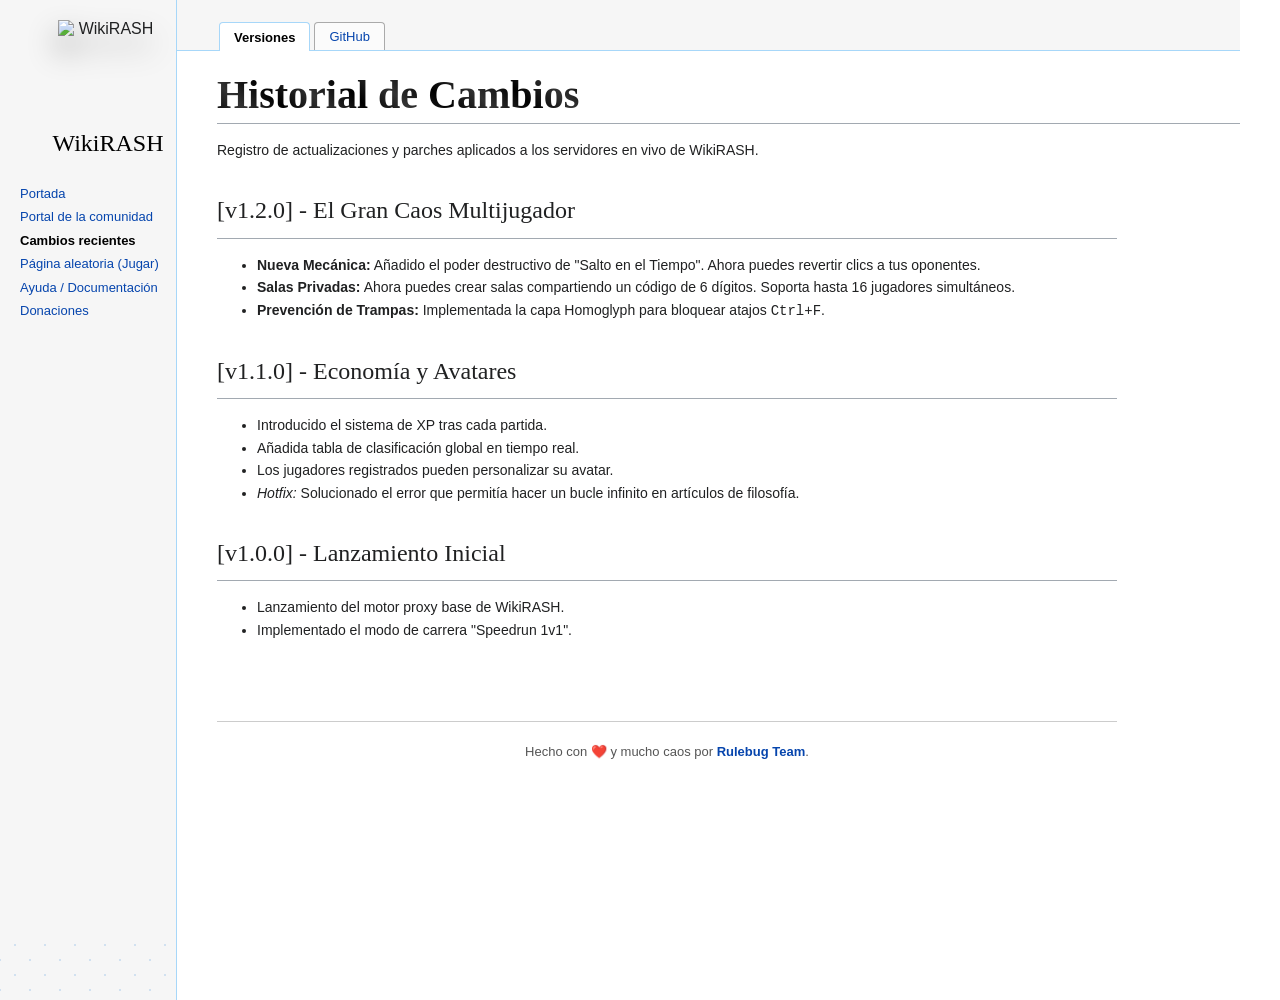
==== changelog.html @ 6174f943 "Add files via upload" ====
<!DOCTYPE html>
<html lang="es">
<head>
  <meta charset="UTF-8">
  <meta name="viewport" content="width=device-width, initial-scale=1.0">
  <title>Cambios Recientes - WikiRASH</title>
  <link rel="stylesheet" href="style.css">
</head>
<body>
  
  <nav class="vector-sidebar">
    <div class="sidebar-logo">
      <img src="https://wikirash.onrender.com/logo.png" alt="WikiRASH" />
      <span>WikiRASH</span>
    </div>
    <ul class="sidebar-menu">
      <li class="glitch-link"><a href="index.html">Portada</a></li>
      <li><a href="comunidad.html">Portal de la comunidad</a></li>
      <li><a href="changelog.html" style="font-weight:bold; color:black;">Cambios recientes</a></li>
      <li class="wobble"><a href="https://wikirash.onrender.com/" target="_blank">Página aleatoria (Jugar)</a></li>
      <li><a href="docs.html">Ayuda / Documentación</a></li>
      <li><a href="https://buymeacoffee.com/rulebug" target="_blank" rel="noopener noreferrer">Donaciones</a></li>
    </ul>
  </nav>

  <main class="vector-main">
    <div class="vector-tabs">
      <ul>
        <li class="selected"><span>Versiones</span></li>
        <li class="shake"><a href="https://github.com" target="_blank">GitHub</a></li>
      </ul>
    </div>
    
    <header class="article-header">
      <h1 class="chaotic-title" style="font-size: 40px; animation: none; text-shadow: none;">Historial de Cambios</h1>
      <div class="hr-line"></div>
    </header>

    <div class="article-body">
      <p>Registro de actualizaciones y parches aplicados a los servidores en vivo de WikiRASH.</p>

      <h2>[v1.2.0] - El Gran Caos Multijugador</h2>
      <div class="hr-line"></div>
      <ul>
        <li><b>Nueva Mecánica:</b> Añadido el poder destructivo de "Salto en el Tiempo". Ahora puedes revertir clics a tus oponentes.</li>
        <li><b>Salas Privadas:</b> Ahora puedes crear salas compartiendo un código de 6 dígitos. Soporta hasta 16 jugadores simultáneos.</li>
        <li><b>Prevención de Trampas:</b> Implementada la capa Homoglyph para bloquear atajos <code>Ctrl+F</code>.</li>
      </ul>

      <h2>[v1.1.0] - Economía y Avatares</h2>
      <div class="hr-line"></div>
      <ul>
        <li>Introducido el sistema de XP tras cada partida.</li>
        <li>Añadida tabla de clasificación global en tiempo real.</li>
        <li>Los jugadores registrados pueden personalizar su avatar.</li>
        <li><i>Hotfix:</i> Solucionado el error que permitía hacer un bucle infinito en artículos de filosofía.</li>
      </ul>

      <h2>[v1.0.0] - Lanzamiento Inicial</h2>
      <div class="hr-line"></div>
      <ul>
        <li>Lanzamiento del motor proxy base de WikiRASH.</li>
        <li>Implementado el modo de carrera "Speedrun 1v1".</li>
      </ul>

      <div style="margin-top: 80px; padding-top: 20px; border-top: 1px solid #ccc; font-size: 13px; text-align: center; color: #555;">
        Hecho con ❤️ y mucho caos por <a href="https://panelrulebug.onrender.com/landing.html" target="_blank" style="color: #0645ad; font-weight: bold; text-decoration: none;">Rulebug Team</a>.
      </div>
    </div>
  </main>
</body>
</html>
---- style.css ----
/* Wikipedia Default Aesthetic Variables */
:root {
  --bg-page: #f6f6f6;
  --bg-content: #ffffff;
  --border-color: #a7d7f9;
  --link-blue: #0645ad;
  --link-visited: #0b0080;
  --text-main: #202122;
  --red-doodle: #ff2a2a;
  --orange-doodle: #ff8c00;
}

body {
  font-family: sans-serif; /* Wikipedia default */
  background-color: var(--bg-page);
  background-image: 
    radial-gradient(#d1e1f0 1px, transparent 1px),
    radial-gradient(#d1e1f0 1px, transparent 1px);
  background-position: 
    calc(var(--mouse-x, 0) * -10px) calc(var(--scroll-y, 0) * -0.2px + var(--mouse-y, 0) * -10px), 
    calc(15px + var(--mouse-x, 0) * -20px) calc(15px + var(--scroll-y, 0) * -0.5px + var(--mouse-y, 0) * -20px);
  background-size: 30px 30px;
  color: var(--text-main);
  margin: 0;
  padding: 0;
  overflow-x: hidden;
  position: relative;
}

/* Sidebar Simulation */
.vector-sidebar {
  position: fixed;
  top: 0; left: 0;
  width: 176px;
  height: 100vh;
  padding: 20px;
  background: var(--bg-page);
  /* z-index: 10; */
}

.sidebar-logo {
  text-align: center;
  margin-bottom: 25px;
  display: flex;
  flex-direction: column;
  align-items: center;
  gap: 10px;
  transform: translate(calc(var(--mouse-x, 0) * 8px), calc(var(--mouse-y, 0) * 8px));
}
.sidebar-logo img { 
  width: 100px; 
  height: 100px; 
  animation: spin3D 6s infinite linear;
  transform-style: preserve-3d;
  filter: drop-shadow(0 15px 15px rgba(0,0,0,0.4));
}

@keyframes spin3D {
  0% { transform: perspective(600px) rotateY(0deg) translateY(0); }
  50% { transform: perspective(600px) rotateY(180deg) translateY(-10px); }
  100% { transform: perspective(600px) rotateY(360deg) translateY(0); }
}

.sidebar-logo span {
  font-family: 'Times New Roman', serif;
  font-size: 1.5em;
  font-weight: 400;
  color: #000;
}

.sidebar-menu {
  list-style: none;
  padding: 0; margin: 0;
  font-size: 13px;
  line-height: 1.8;
}
.sidebar-menu a {
  color: var(--link-blue);
  text-decoration: none;
}
.sidebar-menu a:hover { text-decoration: underline; }

/* Main layout */
.vector-main {
  margin-left: 176px;
  background: var(--bg-content);
  min-height: 100vh;
  padding: 0 40px 100px;
  border-left: 1px solid var(--border-color);
  position: relative;
  z-index: 5;
}

/* Tabs */
.vector-tabs {
  display: flex;
  align-items: flex-end;
  border-bottom: 1px solid var(--border-color);
  margin-left: -40px;
  padding-left: 40px;
  height: 50px;
  background: var(--bg-page);
  margin-bottom: 20px;
}
.vector-tabs ul {
  list-style: none;
  display: flex;
  margin: 0; padding: 0;
}
.vector-tabs li {
  padding: 0 10px;
  margin: 0 2px;
  background: #fbfbfb;
  border: 1px solid #aaa;
  border-bottom: none;
  display: flex;
  align-items: center;
  border-radius: 4px 4px 0 0;
  cursor: pointer;
}
.vector-tabs li span, .vector-tabs li a {
  padding: 6px 4px;
  font-size: 13px;
  color: var(--link-blue);
  text-decoration: none;
}
.vector-tabs li.selected {
  background: var(--bg-content);
  border-color: #a7d7f9;
  z-index: 2;
  margin-bottom: -1px;
  font-weight: bold;
}
.vector-tabs li.selected span { color: #000; }

.edit-tab {
  background: var(--orange-doodle) !important;
  border-color: var(--orange-doodle) !important;
  transform: rotate(2deg) translateY(-5px);
  box-shadow: 2px 2px 0px rgba(0,0,0,1);
  transition: transform 0.1s;
}
.edit-tab a { color: white !important; font-weight: bold; }
.edit-tab:hover { transform: rotate(-2deg) translateY(-8px) scale(1.1); }

/* Article Typography */
.article-header {
  margin-bottom: 10px;
  position: relative;
}
.chaotic-title {
  font-family: 'Linux Libertine', 'Georgia', 'Times New Roman', serif;
  font-size: 50px;
  font-weight: bold;
  padding-bottom: 5px;
  margin: 0;
  position: relative;
  display: inline-block;
  color: transparent;
  background: repeating-linear-gradient(45deg, #000 0%, #333 10%, #000 20%);
  -webkit-background-clip: text;
  background-clip: text;
  text-shadow: 3px 3px 0px rgba(0,255,255,0.4), -3px -3px 0px rgba(255,0,255,0.4);
  animation: txtGlitch 3s infinite;
  transform: translate(calc(var(--mouse-x, 0) * -15px), calc(var(--scroll-y, 0) * 0.15px + var(--mouse-y, 0) * -15px));
}
.hr-line {
  border-bottom: 1px solid #a2a9b1;
  margin-bottom: 15px;
  width: 100%;
}
.article-body {
  font-family: sans-serif;
  font-size: 14px;
  line-height: 1.6;
  color: var(--text-main);
  max-width: 900px;
}
.article-body p { margin-bottom: 14px; }
.article-body h2 {
  font-family: 'Linux Libertine', 'Georgia', 'Times New Roman', serif;
  font-size: 24px;
  font-weight: normal;
  margin-top: 30px;
  margin-bottom: 8px;
}
.blue-link { color: var(--link-blue); text-decoration: none; }
.blue-link:hover { text-decoration: underline; }

/* Ambox */
.ambox {
  width: 80%;
  margin: 0 auto 20px;
  background: #fbfbfb;
  border: 1px solid #aaa;
  border-left: 10px solid #f28500;
  padding: 8px 12px;
  box-sizing: border-box;
  animation: bgPulse 2s infinite alternate;
  transform: translate(calc(var(--mouse-x, 0) * 12px), calc(var(--scroll-y, 0) * -0.06px + var(--mouse-y, 0) * 12px));
}
.ambox-image { width: 50px; text-align: center; }
.ambox-text { font-size: 13px; }

/* Infobox */
.infobox {
  float: right;
  clear: right;
  width: 250px;
  border: 1px solid #a2a9b1;
  background: #f8f9fa;
  margin: 0 0 1em 1em;
  padding: 0.2em;
  font-size: 88%;
  line-height: 1.5em;
  transform: translate(calc(var(--mouse-x, 0) * -20px), calc(var(--scroll-y, 0) * -0.15px + var(--mouse-y, 0) * -20px));
}
.infobox-above {
  background: #B0C4DE;
  font-size: 125%;
  font-weight: bold;
  text-align: center;
  padding: 5px;
}
.infobox-image { text-align: center; padding: 10px; }
.infobox-image img { width: 140px; }
.infobox th { text-align: left; padding: 4px; vertical-align: top; }
.infobox td { padding: 4px; }

/* TOC */
.toc {
  display: inline-table;
  background: #f6f6f6;
  border: 1px solid #a2a9b1;
  padding: 10px;
  margin-bottom: 20px;
  transform: translate(calc(var(--mouse-x, 0) * 8px), calc(var(--scroll-y, 0) * 0.08px + var(--mouse-y, 0) * 8px));
}
.toctitle h2 { font-weight: bold; font-family: sans-serif; font-size: 14px; margin: 0; padding: 0; border: none; }
.toc ul { list-style: none; padding-left: 20px; margin-top: 10px; }
.tocnumber { color: #202122; }

/* References */
.reference {
  font-size: 11px;
  vertical-align: super;
  color: var(--link-blue);
  cursor: pointer;
}

/* CAOS EFFECTS (Doodles & Glitches) */

.marked-text {
  background: var(--bg-content);
  color: var(--red-doodle);
  font-family: 'Comic Sans MS', cursive, sans-serif;
  font-size: 22px;
  transform: rotate(-1deg);
  display: inline-block;
  padding: 10px;
  border: 2px dashed var(--red-doodle);
  margin: 20px 0;
  box-shadow: 5px 5px 0 rgba(255, 42, 42, 0.2);
}

.marker-slash {
  color: var(--red-doodle);
  font-family: 'Comic Sans MS', cursive, sans-serif;
  font-size: 26px;
  position: absolute;
  top: 5px;
  transform: rotate(-10deg);
  animation: popIn 0.5s ease-out forwards;
}

.strike {
  text-decoration: line-through;
  color: #777;
}

.doodle-arrow {
  color: var(--orange-doodle);
  font-family: 'Comic Sans MS', cursive;
  font-weight: bold;
  font-size: 30px;
  display: inline-block;
  animation: bounceArrow 1s infinite alternate;
}

.doodle-scratch {
  color: var(--red-doodle);
  display: inline-block;
  animation: shake 0.5s infinite;
}

.btn-wild {
  display: inline-block;
  background: linear-gradient(135deg, #ff0055 0%, #ff8c00 100%);
  color: #fff;
  font-family: 'Courier New', Courier, monospace;
  font-size: 24px;
  font-weight: 900;
  padding: 18px 40px;
  text-decoration: none;
  border-radius: 10px;
  border: 3px solid #fff;
  box-shadow: 0 10px 25px rgba(255, 0, 85, 0.5), inset 0 0 10px rgba(255,255,255,0.5);
  transform: rotate(-2deg);
  transition: all 0.2s cubic-bezier(0.175, 0.885, 0.32, 1.275);
}
.btn-wild:hover {
  transform: rotate(2deg) scale(1.1);
  box-shadow: 0 15px 35px rgba(255, 140, 0, 0.7), inset 0 0 15px rgba(255,255,255,0.8);
  color: #fff;
}

.pulse-glow { animation: btnPulse 1.5s infinite; }

.flying-text {
  position: fixed;
  color: var(--link-blue);
  font-family: sans-serif;
  font-size: 14px;
  text-decoration: underline;
  pointer-events: none;
  z-index: 99;
  animation: flyAcross 15s linear infinite;
  opacity: 0.6;
}

.t1 { top: 20%; animation-duration: 10s; left: -100px; }
.t2 { top: 60%; animation-duration: 14s; animation-delay: 2s; font-size: 18px; left: -100px; }
.t3 { top: 40%; animation-duration: 8s; animation-delay: 5s; transform: rotate(15deg); left: -100px; }
.t4 { top: 80%; animation-duration: 20s; animation-delay: 1s; font-size: 24px; font-weight:bold; left: -100px; }

@keyframes txtGlitch {
  0% { text-shadow: 3px 3px 0px rgba(0,255,255,0.4), -3px -3px 0px rgba(255,0,255,0.4); }
  50% { text-shadow: -3px 3px 0px rgba(255,0,0,0.4), 3px -3px 0px rgba(0,0,255,0.4); }
  100% { text-shadow: 3px 3px 0px rgba(0,255,255,0.4), -3px -3px 0px rgba(255,0,255,0.4); }
}

@keyframes shake {
  0% { transform: translate(1px, 1px) rotate(0deg); }
  20% { transform: translate(-1px, -2px) rotate(-1deg); }
  40% { transform: translate(-3px, 0px) rotate(1deg); }
  60% { transform: translate(3px, 2px) rotate(0deg); }
  80% { transform: translate(1px, -1px) rotate(1deg); }
  100% { transform: translate(-1px, 2px) rotate(-1deg); }
}

@keyframes bounceArrow { from { transform: translateY(0); } to { transform: translateY(5px); } }
@keyframes bgPulse { 0% { background: #fbfbfb; box-shadow: 0 0 0px #ff0000; } 100% { background: #ffefed; box-shadow: inset 0 0 15px rgba(255,0,0,0.3); } }
@keyframes btnPulse { 0% { transform: scale(1) rotate(-2deg); } 50% { transform: scale(1.05) rotate(0deg); filter: hue-rotate(20deg); } 100% { transform: scale(1) rotate(-2deg); } }
@keyframes popIn { 0% { opacity:0; transform: scale(3) rotate(-20deg); } 100% { opacity:1; transform: scale(1) rotate(-10deg); color: #ff0055; text-shadow: 2px 2px #fff; } }
@keyframes flyAcross { 0% { left: -200px; transform: rotate(0deg) scale(1); filter: blur(2px); } 50% { filter: blur(0px) brightness(1.5); } 100% { left: 120vw; transform: rotate(360deg) scale(1.5); filter: blur(2px); } }

.shake { animation: shake 3s infinite; }
.shake-inline { display:inline-block; animation: shake 0.3s infinite; color:var(--red-doodle); font-weight:bold; }
.wobble { animation: bounceArrow 2s infinite alternate; }
.bounce-word { display:inline-block; animation: bounceArrow 0.4s infinite alternate; color:var(--orange-doodle); font-weight:bold; }

@media (max-width: 800px) {
  .vector-sidebar { display: none; }
  .vector-main { margin-left: 0; padding: 20px; }
  .vector-tabs { margin-left: -20px; padding-left: 20px; }
  .infobox { float: none; width: 100%; margin: 20px 0; }
  
  #parallax-globe {
    width: 300px !important;
    height: 300px !important;
    right: -50px !important;
    bottom: -50px !important;
    top: auto !important;
    transform: none !important;
    opacity: 0.8 !important;
  }
}

/* MEGA WIKIPEDIA LINK & DOODLES */
.mega-wikipedia-link {
  display: inline-block;
  font-family: 'Times New Roman', Times, serif;
  font-size: 5vw; /* Escala con la pantalla */
  min-font-size: 40px;
  font-weight: normal;
  color: #0645ad;
  text-decoration: underline;
  word-break: break-all;
  z-index: 10;
  position: relative;
  transition: all 0.1s;
  background: rgba(255, 255, 255, 0.8);
  padding: 10px 20px;
  border-radius: 10px;
}
.mega-wikipedia-link:hover {
  color: #0b0080;
  transform: scale(1.05) rotate(-1deg);
  background: yellow;
}

.doodle-arrow-mega {
  position: absolute;
  width: 100px;
  height: 100px;
  z-index: 1;
  pointer-events: none;
}
.doodle-arrow-mega.arrow1 {
  top: -40px;
  left: -60px;
  animation: wobble 2s infinite alternate;
}
.doodle-arrow-mega.arrow2 {
  bottom: -40px;
  left: -20px;
  animation: shake 1.5s infinite;
}
.doodle-arrow-mega.arrow3 {
  top: -40px;
  right: -50px;
  animation: bounceArrow 0.8s infinite alternate;
}

/* HYPER DOPAMINE LOADER */
#dopamine-loader {
  position: fixed;
  top: 0; left: 0; width: 100vw; height: 100vh;
  background: white;
  z-index: 9999999;
  display: flex;
  justify-content: center;
  align-items: center;
  overflow: hidden;
  animation: explodeLoader 0.4s cubic-bezier(1, 0, 0, 1) forwards;
  animation-delay: 2.2s; /* Sequence total duration */
}

.dopamine-text-container {
  position: absolute;
  top: 50%; left: 50%;
  transform: translate(-50%, -50%);
  text-align: center;
}

.dopamine-word {
  font-family: Impact, sans-serif;
  font-style: italic;
  font-size: 15vw;
  color: black;
  text-transform: uppercase;
  position: absolute;
  top: 50%; left: 50%;
  transform: translate(-50%, -50%) scale(0);
  opacity: 0;
  pointer-events: none;
}

.word-1 { animation: punchWord 0.5s forwards; animation-delay: 0.2s; color: #ff003c; }
.word-2 { animation: punchWord 0.5s forwards; animation-delay: 0.7s; color: #0055ff; }
.word-3 { animation: punchWord 0.5s forwards; animation-delay: 1.2s; color: #33aa00; }
.word-4 { animation: punchWordFinal 0.5s forwards; animation-delay: 1.7s; color: black; text-shadow: 8px 8px 0px #ff003c, -8px -8px 0px #0055ff; font-size: 18vw; }

@keyframes punchWord {
  0% { transform: translate(-50%, -50%) scale(0.2); opacity: 1; }
  30% { transform: translate(-50%, -50%) scale(1.2); opacity: 1; filter: drop-shadow(0 0 10px currentColor); }
  100% { transform: translate(-50%, -50%) scale(2.5); opacity: 0; }
}

@keyframes punchWordFinal {
  0% { transform: translate(-50%, -50%) scale(0.2); opacity: 1; }
  50% { transform: translate(-50%, -50%) scale(1.1) rotate(-5deg); opacity: 1; }
  100% { transform: translate(-50%, -50%) scale(1.5) rotate(5deg); opacity: 0; }
}

@keyframes explodeLoader {
  0% { transform: scale(1); opacity: 1; filter: brightness(1); }
  50% { transform: scale(1.1); opacity: 1; filter: brightness(2); background: white; }
  100% { transform: scale(2); opacity: 0; visibility: hidden; pointer-events: none; display: none; }
}
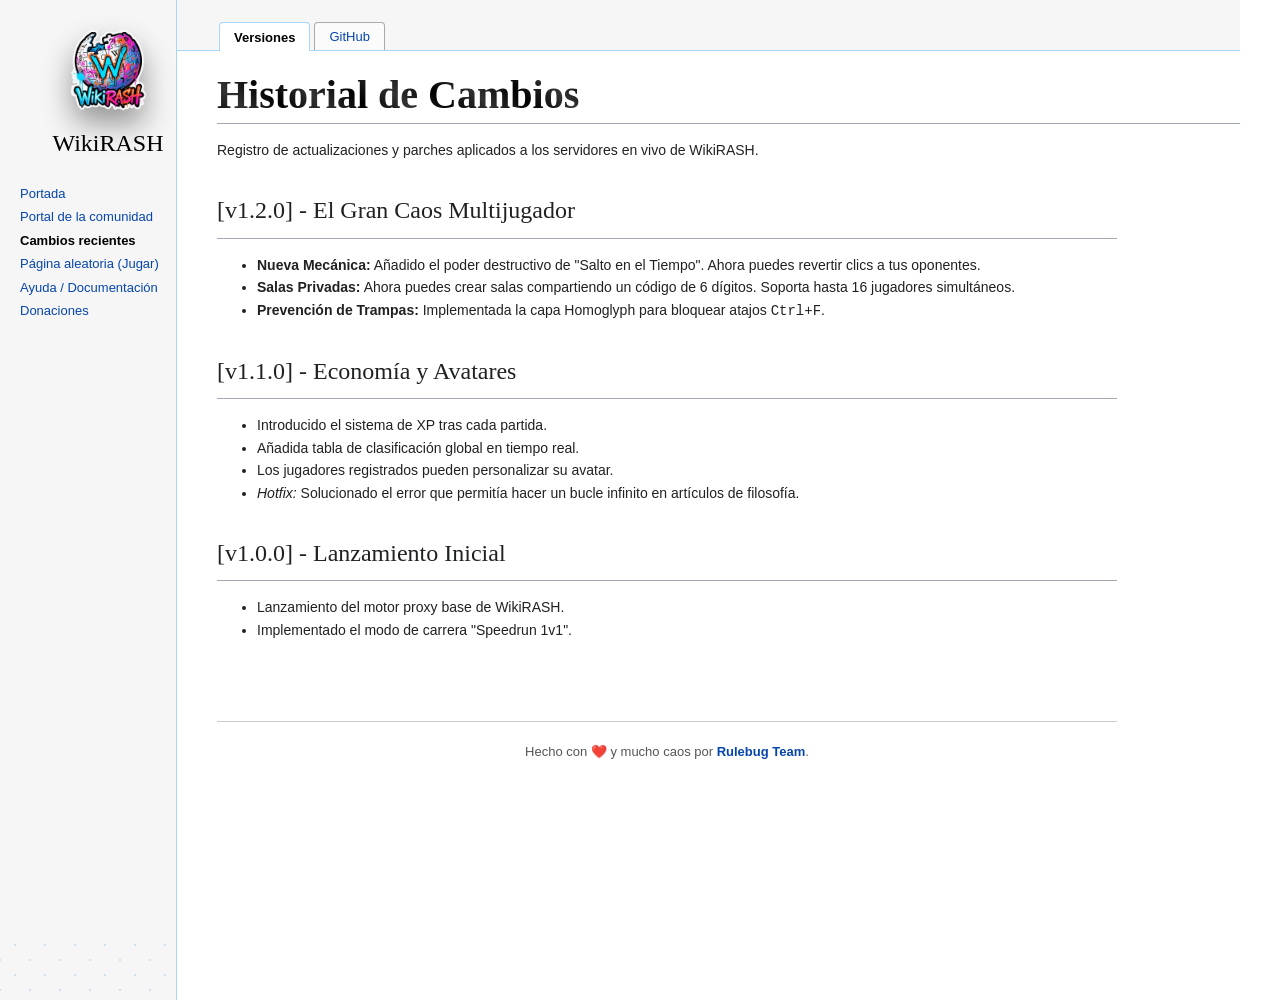
==== commit cceb9fa6: "Add files via upload" ====
--- a/changelog.html
+++ b/changelog.html
@@ -3,14 +3,21 @@
 <head>
   <meta charset="UTF-8">
   <meta name="viewport" content="width=device-width, initial-scale=1.0">
-  <title>Cambios Recientes - WikiRASH</title>
+  <title>Cambios Recientes - WikiRASH (Wiki Race)</title>
+  <link rel="canonical" href="https://rulebuges.github.io/WikiRash/changelog.html">
+  <meta name="description" content="Changelog y actualizaciones de WikiRASH (Wiki Rash), the ultimate WikiRace game en español.">
+  <meta name="keywords" content="wikirash, wiki rash, wikirace, wiki race, the wiki game, multijugador, multiplayer">
+  <link rel="icon" type="image/png" sizes="32x32" href="logo.png">
+  <link rel="icon" type="image/png" sizes="16x16" href="logo.png">
+  <link rel="shortcut icon" href="logo.png">
+  <link rel="apple-touch-icon" href="logo.png">
   <link rel="stylesheet" href="style.css">
 </head>
 <body>
   
   <nav class="vector-sidebar">
     <div class="sidebar-logo">
-      <img src="https://wikirash.onrender.com/logo.png" alt="WikiRASH" />
+      <img src="logo.png" alt="WikiRASH" />
       <span>WikiRASH</span>
     </div>
     <ul class="sidebar-menu">
